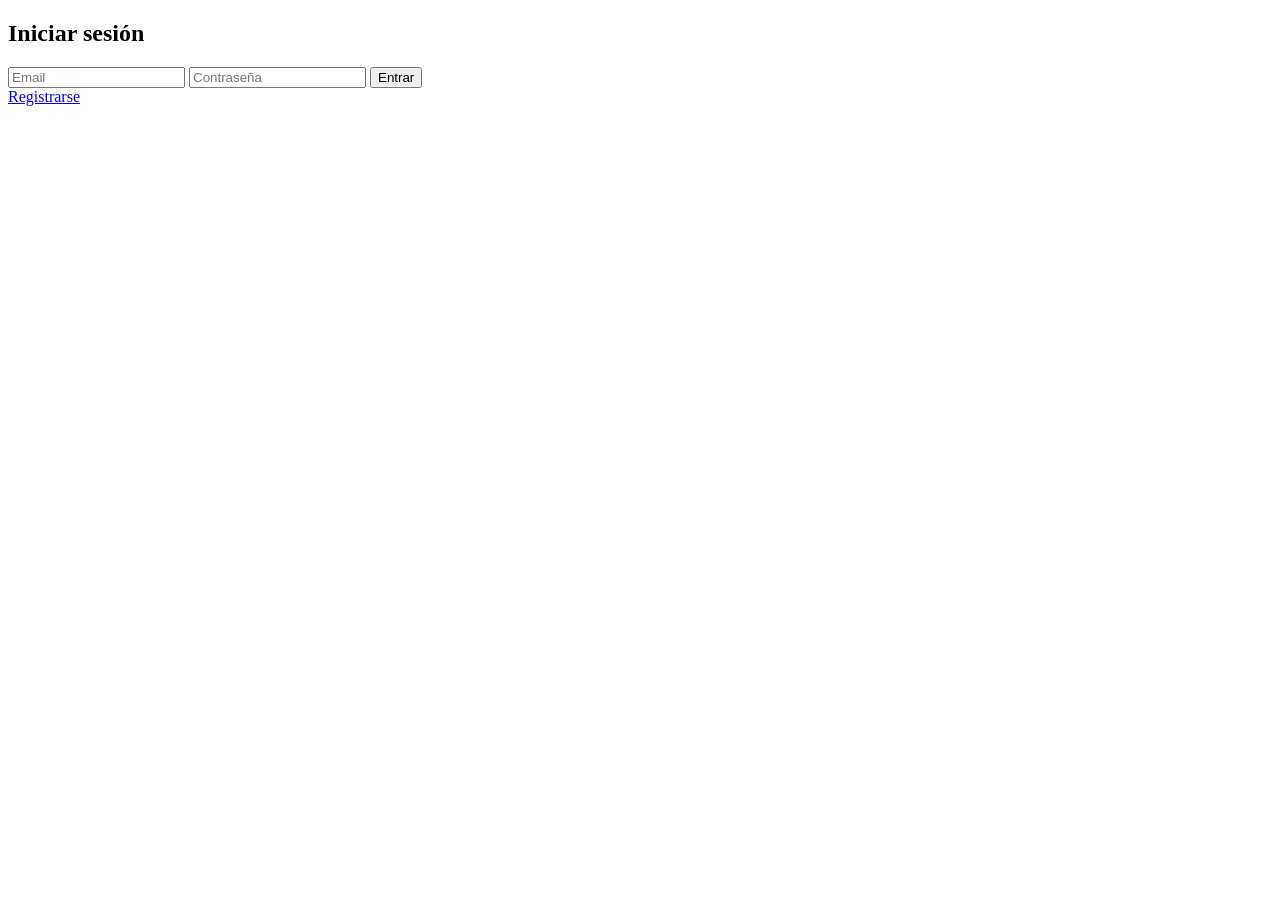
==== login.html @ 23c61c54 "creacion de login" ====
<!DOCTYPE html>
<html lang="es">
<head>
<meta charset="UTF-8" />
<title>Login</title>
<link rel="stylesheet" href="assets/css/global.css" />
</head>
<body>

<section class="auth">
<h1>Iniciar sesión</h1>

<form id="loginForm">
<input type="email" id="email" placeholder="Email" required />
<input type="password" id="password" placeholder="Contraseña" required />
<button>Entrar</button>
</form>

<a href="register.html">Registrarse</a>
</section>

<script type="module" src="assets/js/auth.js"></script>
</body>
</html>
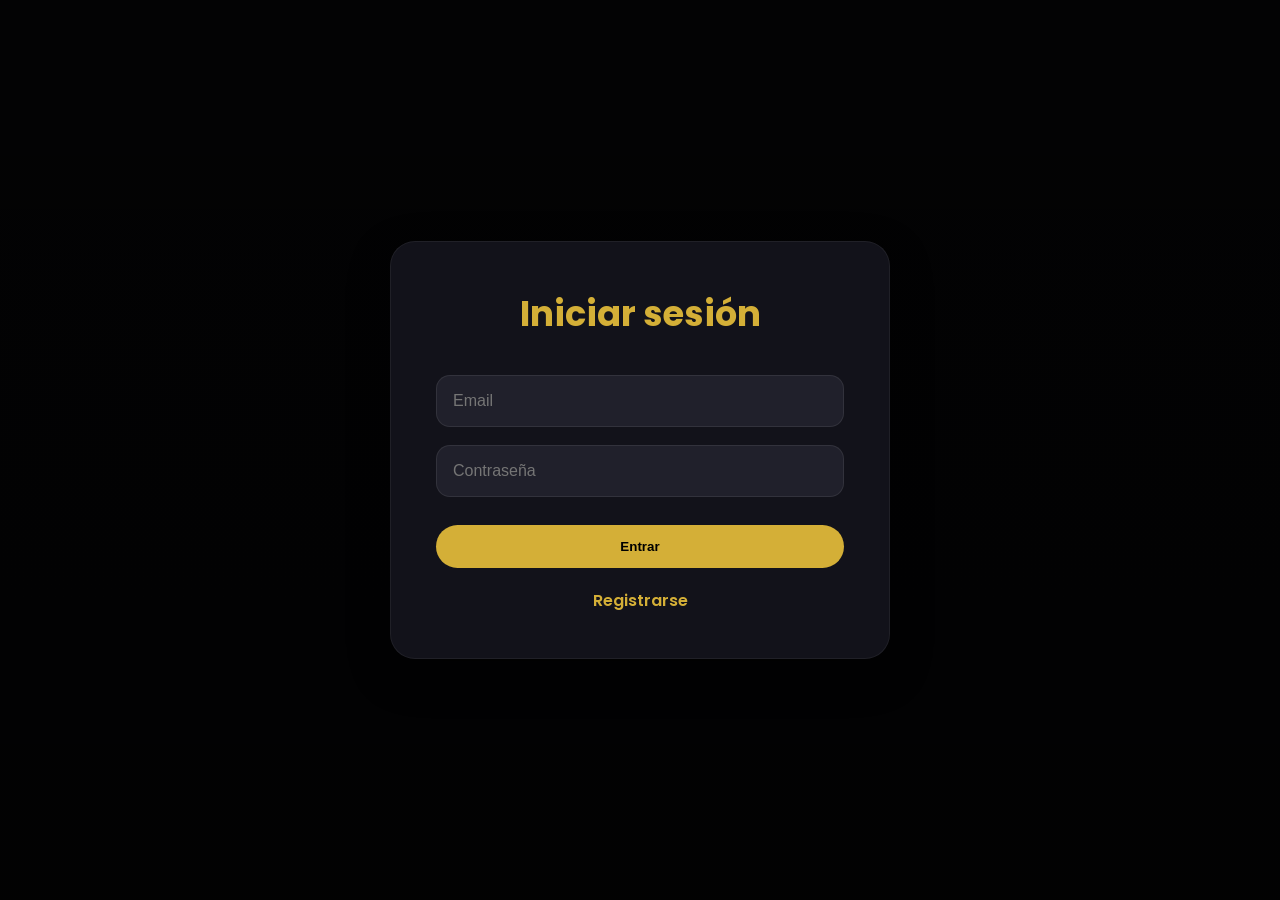
==== commit d4b14a94: "Realice nuevos cambios y creacion de assets" ====
--- a/login.html
+++ b/login.html
@@ -8,17 +8,45 @@
 <body>
 
 <section class="auth">
-<h1>Iniciar sesión</h1>
 
-<form id="loginForm">
-<input type="email" id="email" placeholder="Email" required />
-<input type="password" id="password" placeholder="Contraseña" required />
-<button>Entrar</button>
-</form>
+  <div class="auth-container">
 
-<a href="register.html">Registrarse</a>
+    <h1>Iniciar sesión</h1>
+
+    <form id="loginForm">
+
+      <input
+        type="email"
+        id="email"
+        placeholder="Email"
+        required
+      >
+
+      <input
+        type="password"
+        id="password"
+        placeholder="Contraseña"
+        required
+      >
+
+      <button type="submit">
+        Entrar
+      </button>
+
+    </form>
+
+    <div class="auth-link">
+
+      <a href="register.html">
+        Registrarse
+      </a>
+
+    </div>
+
+  </div>
+
 </section>
 
 <script type="module" src="assets/js/auth.js"></script>
-</body>
-</html>+
+</body>
--- a/assets/css/global.css
+++ b/assets/css/global.css
@@ -0,0 +1,725 @@
+@import url('https://fonts.googleapis.com/css2?family=Poppins:wght@300;400;500;600;700;800&display=swap');
+
+*{
+  margin:0;
+  padding:0;
+  box-sizing:border-box;
+}
+
+:root{
+
+  --gold:#d4af37;
+  --gold-light:#f4d675;
+
+  --dark:#0b0b0f;
+  --dark-light:#15151d;
+  --dark-card:#1b1b24;
+
+  --white:#ffffff;
+  --gray:#b9b9b9;
+
+  --shadow:
+  0 10px 30px rgba(0,0,0,.35);
+
+  --transition:.3s ease;
+}
+
+html{
+  scroll-behavior:smooth;
+}
+
+body{
+
+  font-family:'Poppins',sans-serif;
+
+  background:var(--dark);
+
+  color:var(--white);
+
+  overflow-x:hidden;
+}
+
+/* =========================
+   SCROLLBAR
+========================= */
+
+::-webkit-scrollbar{
+  width:10px;
+}
+
+::-webkit-scrollbar-track{
+  background:#111;
+}
+
+::-webkit-scrollbar-thumb{
+  background:var(--gold);
+  border-radius:20px;
+}
+
+/* =========================
+   GLOBAL
+========================= */
+
+img{
+  width:100%;
+  display:block;
+}
+
+a{
+  text-decoration:none;
+}
+
+button{
+  cursor:pointer;
+  border:none;
+  outline:none;
+}
+
+.section{
+
+  padding:
+  90px 8%;
+}
+
+.section-title{
+
+  text-align:center;
+
+  margin-bottom:60px;
+}
+
+.section-title h2{
+
+  font-size:2.7rem;
+
+  color:var(--gold);
+
+  margin-bottom:15px;
+}
+
+.section-title p{
+
+  color:var(--gray);
+
+  max-width:700px;
+
+  margin:auto;
+}
+
+/* =========================
+   NAVBAR
+========================= */
+
+.navbar{
+
+  position:sticky;
+
+  top:0;
+
+  z-index:1000;
+
+  display:flex;
+
+  justify-content:space-between;
+
+  align-items:center;
+
+  padding:20px 8%;
+
+  background:
+  rgba(0,0,0,.75);
+
+  backdrop-filter:blur(14px);
+
+  border-bottom:
+  1px solid rgba(255,255,255,.06);
+}
+
+.logo{
+
+  font-size:1.7rem;
+
+  color:var(--gold);
+
+  font-weight:700;
+}
+
+.nav-links{
+
+  display:flex;
+
+  align-items:center;
+
+  gap:25px;
+}
+
+.nav-links a{
+
+  color:var(--white);
+
+  font-weight:500;
+
+  transition:var(--transition);
+}
+
+.nav-links a:hover{
+
+  color:var(--gold);
+}
+
+.nav-links button{
+
+  background:var(--gold);
+
+  color:black;
+
+  padding:10px 18px;
+
+  border-radius:30px;
+
+  font-weight:600;
+
+  transition:var(--transition);
+}
+
+.nav-links button:hover{
+
+  transform:translateY(-3px);
+}
+
+/* =========================
+   HERO
+========================= */
+
+.hero{
+
+  min-height:100vh;
+
+  display:flex;
+
+  justify-content:center;
+
+  align-items:center;
+
+  text-align:center;
+
+  padding:20px;
+
+  background:
+  linear-gradient(
+    rgba(0,0,0,.7),
+    rgba(0,0,0,.8)
+  ),
+
+  url('https://images.unsplash.com/photo-1566073771259-6a8506099945')
+  center/cover no-repeat;
+}
+
+.overlay{
+
+  max-width:850px;
+}
+
+.overlay h1{
+
+  font-size:4.5rem;
+
+  color:var(--gold);
+
+  margin-bottom:25px;
+
+  line-height:1.1;
+}
+
+.overlay p{
+
+  font-size:1.2rem;
+
+  color:var(--gray);
+
+  margin-bottom:35px;
+}
+
+/* =========================
+   BUTTONS
+========================= */
+
+.btn,
+button{
+
+  background:var(--gold);
+
+  color:black;
+
+  padding:14px 30px;
+
+  border-radius:40px;
+
+  font-weight:700;
+
+  transition:var(--transition);
+}
+
+.btn:hover,
+button:hover{
+
+  transform:translateY(-4px);
+
+  box-shadow:
+  0 12px 25px rgba(212,175,55,.3);
+}
+
+/* =========================
+   GRID
+========================= */
+
+.grid{
+
+  display:grid;
+
+  grid-template-columns:
+  repeat(auto-fit,minmax(280px,1fr));
+
+  gap:30px;
+}
+
+/* =========================
+   CARDS
+========================= */
+
+.card,
+.room-card,
+.admin-card{
+
+  background:var(--dark-card);
+
+  border-radius:22px;
+
+  overflow:hidden;
+
+  box-shadow:var(--shadow);
+
+  transition:var(--transition);
+
+  border:
+  1px solid rgba(255,255,255,.05);
+}
+
+.card:hover,
+.room-card:hover,
+.admin-card:hover{
+
+  transform:translateY(-8px);
+
+  border-color:var(--gold);
+}
+
+.card img,
+.room-card img{
+
+  height:250px;
+
+  object-fit:cover;
+}
+
+.card-content{
+
+  padding:25px;
+}
+
+.card-content h3{
+
+  color:var(--gold);
+
+  margin-bottom:15px;
+
+  font-size:1.4rem;
+}
+
+.card-content p{
+
+  margin-bottom:10px;
+
+  color:var(--gray);
+
+  line-height:1.5;
+}
+
+.card-content h4{
+
+  margin-top:20px;
+
+  color:var(--white);
+
+  font-size:1.3rem;
+}
+
+/* =========================
+   SERVICES
+========================= */
+
+.services{
+
+  background:var(--dark-light);
+}
+
+.service-card{
+
+  text-align:center;
+
+  padding:40px 30px;
+}
+
+.service-card i{
+
+  font-size:3rem;
+
+  color:var(--gold);
+
+  margin-bottom:20px;
+}
+
+.service-card h3{
+
+  margin-bottom:15px;
+}
+
+/* =========================
+   FORMS
+========================= */
+
+form{
+
+  display:flex;
+
+  flex-wrap:wrap;
+
+  gap:18px;
+
+  margin-top:35px;
+}
+
+input,
+select{
+
+  flex:1;
+
+  min-width:220px;
+
+  padding:15px;
+
+  border-radius:14px;
+
+  border:
+  1px solid rgba(255,255,255,.08);
+
+  background:#20202b;
+
+  color:white;
+
+  font-size:1rem;
+}
+
+input:focus,
+select:focus{
+
+  outline:none;
+
+  border-color:var(--gold);
+}
+
+/* =========================
+   AUTH
+========================= */
+
+.auth{
+
+  min-height:100vh;
+
+  display:flex;
+
+  justify-content:center;
+
+  align-items:center;
+
+  padding:20px;
+
+  background:
+  linear-gradient(
+    rgba(0,0,0,.75),
+    rgba(0,0,0,.85)
+  ),
+
+  url('../images/lobby.jpg')
+  center/cover no-repeat;
+}
+
+.auth-container{
+
+  width:100%;
+  max-width:500px;
+
+  background:rgba(20,20,28,.95);
+
+  backdrop-filter:blur(15px);
+
+  padding:45px;
+
+  border-radius:25px;
+
+  box-shadow:
+  0 15px 40px rgba(0,0,0,.45);
+
+  border:
+  1px solid rgba(255,255,255,.06);
+}
+
+.auth-container h1{
+
+  text-align:center;
+
+  color:var(--gold);
+
+  margin-bottom:30px;
+
+  font-size:2.2rem;
+}
+
+.auth form{
+
+  display:flex;
+
+  flex-direction:column;
+
+  gap:18px;
+}
+
+.auth input{
+
+  width:100%;
+
+  padding:16px;
+
+  border-radius:14px;
+
+  border:
+  1px solid rgba(255,255,255,.08);
+
+  background:#20202b;
+
+  color:white;
+
+  font-size:1rem;
+}
+
+.auth input:focus{
+
+  border-color:var(--gold);
+
+  outline:none;
+}
+
+.auth button{
+
+  width:100%;
+
+  margin-top:10px;
+}
+
+.auth-link{
+
+  text-align:center;
+
+  margin-top:20px;
+}
+
+.auth-link a{
+
+  color:var(--gold);
+
+  font-weight:600;
+}
+/* =========================
+   CONTACT
+========================= */
+
+.contact-box{
+
+  background:var(--dark-card);
+
+  padding:40px;
+
+  border-radius:22px;
+
+  box-shadow:var(--shadow);
+
+  margin-top:30px;
+}
+
+.contact-box p{
+
+  margin-bottom:18px;
+
+  color:var(--gray);
+}
+
+/* =========================
+   ADMIN
+========================= */
+
+.table-container{
+
+  overflow-x:auto;
+
+  margin-top:35px;
+}
+
+table{
+
+  width:100%;
+
+  border-collapse:collapse;
+
+  background:var(--dark-card);
+
+  border-radius:20px;
+
+  overflow:hidden;
+}
+
+th,
+td{
+
+  padding:18px;
+
+  text-align:left;
+}
+
+th{
+
+  background:
+  rgba(212,175,55,.12);
+
+  color:var(--gold);
+}
+
+tr{
+
+  border-bottom:
+  1px solid rgba(255,255,255,.05);
+}
+
+/* =========================
+   FOOTER
+========================= */
+
+.footer{
+
+  background:#050505;
+
+  padding:50px 8%;
+
+  margin-top:80px;
+
+  border-top:
+  1px solid rgba(255,255,255,.06);
+}
+
+.footer-content{
+
+  text-align:center;
+}
+
+.footer-content h3{
+
+  color:var(--gold);
+
+  margin-bottom:15px;
+}
+
+.footer-content p{
+
+  color:var(--gray);
+
+  margin-bottom:10px;
+}
+
+.footer-copy{
+
+  margin-top:25px;
+
+  font-size:.9rem;
+}
+
+/* =========================
+   RESPONSIVE
+========================= */
+
+@media(max-width:992px){
+
+  .overlay h1{
+
+    font-size:3.2rem;
+  }
+}
+
+@media(max-width:768px){
+
+  .navbar{
+
+    flex-direction:column;
+
+    gap:20px;
+  }
+
+  .nav-links{
+
+    flex-wrap:wrap;
+
+    justify-content:center;
+  }
+
+  .overlay h1{
+
+    font-size:2.5rem;
+  }
+
+  .overlay p{
+
+    font-size:1rem;
+  }
+
+  form{
+
+    flex-direction:column;
+  }
+
+  input,
+  button{
+
+    width:100%;
+  }
+
+  .section{
+
+    padding:70px 6%;
+  }
+}
+
+@media(max-width:480px){
+
+  .overlay h1{
+
+    font-size:2rem;
+  }
+
+  .section-title h2{
+
+    font-size:2rem;
+  }
+
+  .card-content{
+
+    padding:20px;
+  }
+}
